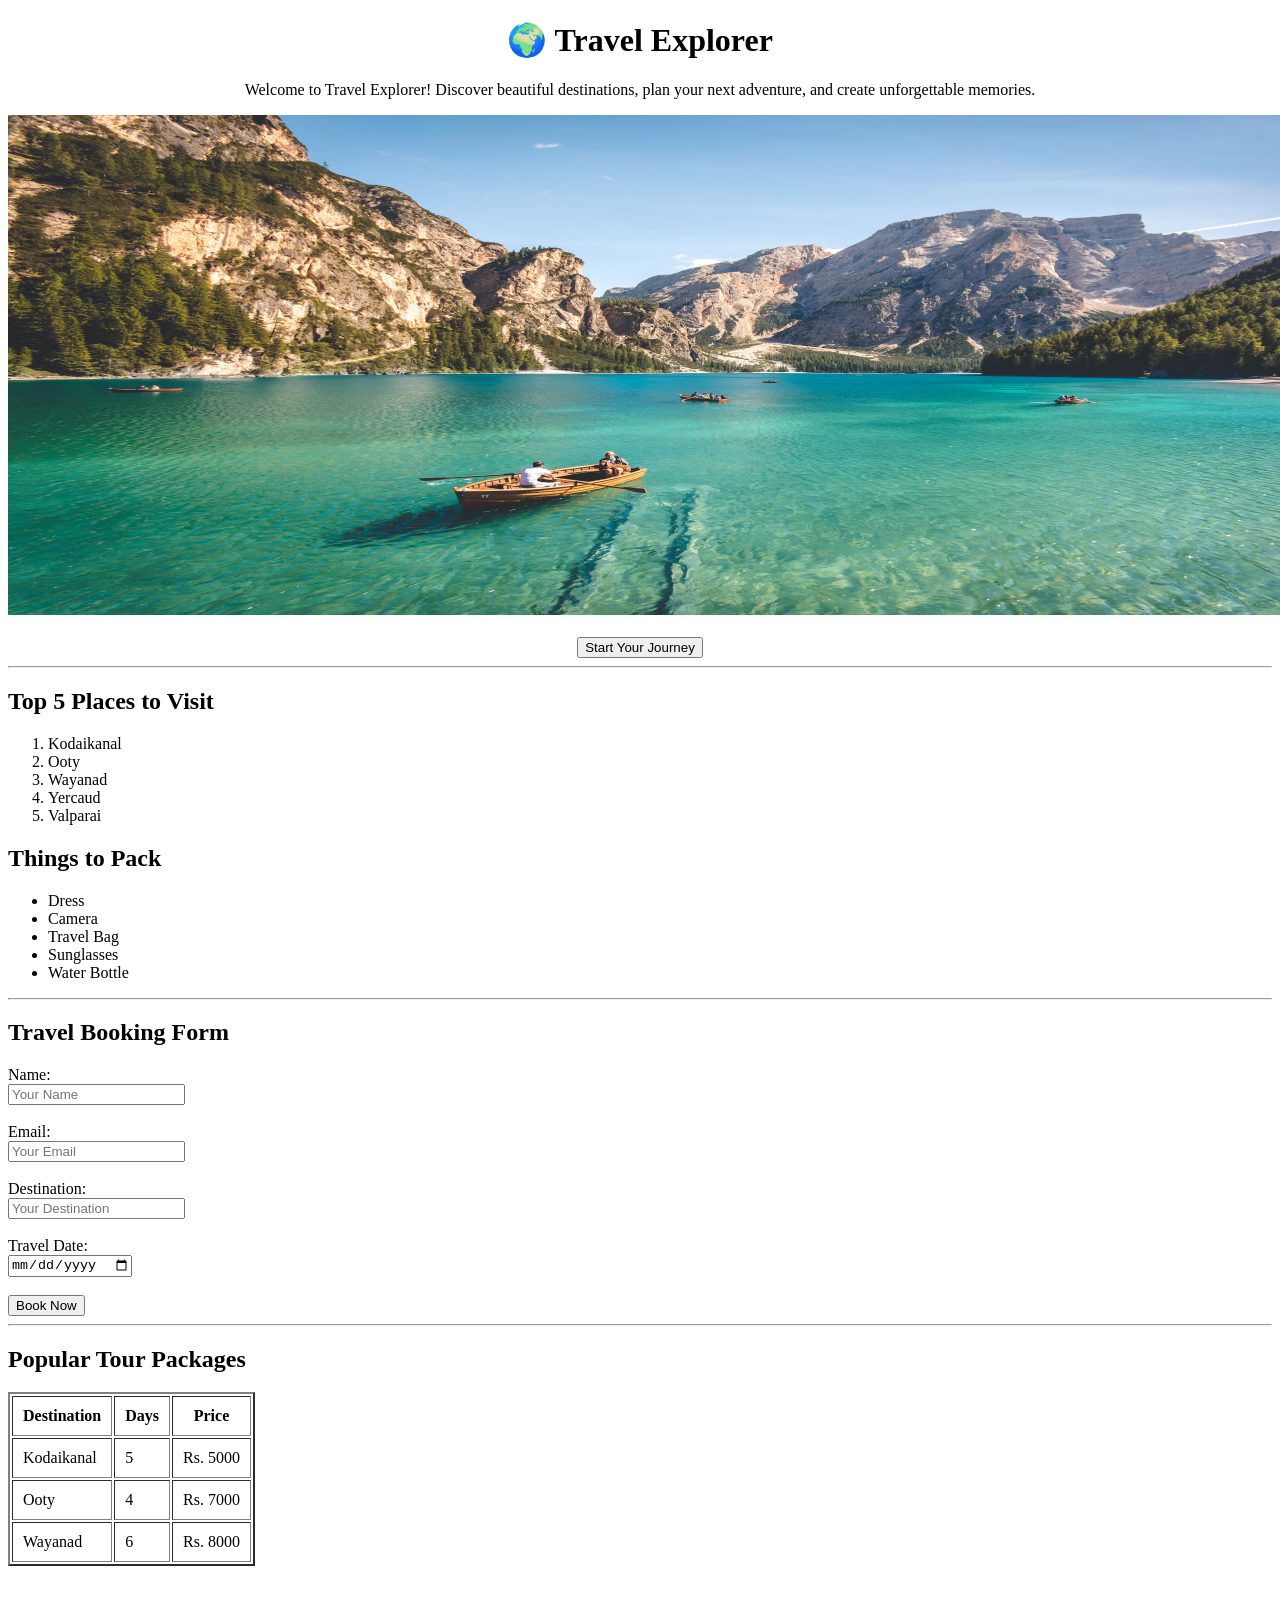
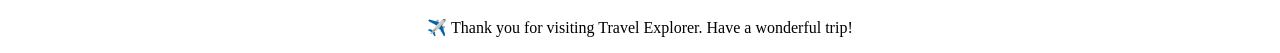
==== index.html @ 9f33e490 "Rename Task2.html to index.html" ====
<!DOCTYPE html>
<html lang="en">
<head>
    <meta charset="UTF-8">
    <meta name="viewport" content="width=device-width, initial-scale=1.0">
    <title>Document</title>
</head>
<body>

    <h1 align="center">🌍 Travel Explorer</h1>

    <p align="center">
        Welcome to Travel Explorer! Discover beautiful destinations, plan your next adventure,
        and create unforgettable memories.
    </p>

    <center>
        <img src="assets/img.jpg"
             width="1500"
             height="500"
             alt="Beach">
    </center>

    <br>

    <center>
        <button>Start Your Journey</button>
    </center>

    <hr>

    <h2>Top 5 Places to Visit</h2>

    <ol>
        <li>Kodaikanal</li>
        <li>Ooty</li>
        <li>Wayanad</li>
        <li>Yercaud</li>
        <li>Valparai</li>
    </ol>

    <h2>Things to Pack</h2>

    <ul>
        <li>Dress</li>
        <li>Camera</li>
        <li>Travel Bag</li>
        <li>Sunglasses</li>
        <li>Water Bottle</li>
    </ul>

    <hr>

    <h2>Travel Booking Form</h2>

    <form action="booking.html" target="_blank">

        Name:<br>
        <input type="text" placeholder="Your Name"><br><br>

        Email:<br>
        <input type="email" placeholder="Your Email" ><br><br>

        Destination:<br>
        <input type="text" placeholder="Your Destination"><br><br>

        Travel Date:<br>
        <input type="date" placeholder="Enter Date"><br><br>

        <button type="submit">Book Now</button>

    </form>

    <hr>

    <h2>Popular Tour Packages</h2>

    <table border="2" cellpadding="10">

        <tr>
            <th>Destination</th>
            <th>Days</th>
            <th>Price</th>
        </tr>

        <tr>
            <td>Kodaikanal</td>
            <td>5</td>
            <td>Rs. 5000</td>
        </tr>

        <tr>
            <td>Ooty</td>
            <td>4</td>
            <td>Rs. 7000</td>
        </tr>

        <tr>
            <td>Wayanad</td>
            <td>6</td>
            <td>Rs. 8000</td>
        </tr>

    </table>

    <br><br>

    <p align="center">
        ✈️ Thank you for visiting Travel Explorer. Have a wonderful trip!
    </p>

</body>
</html>
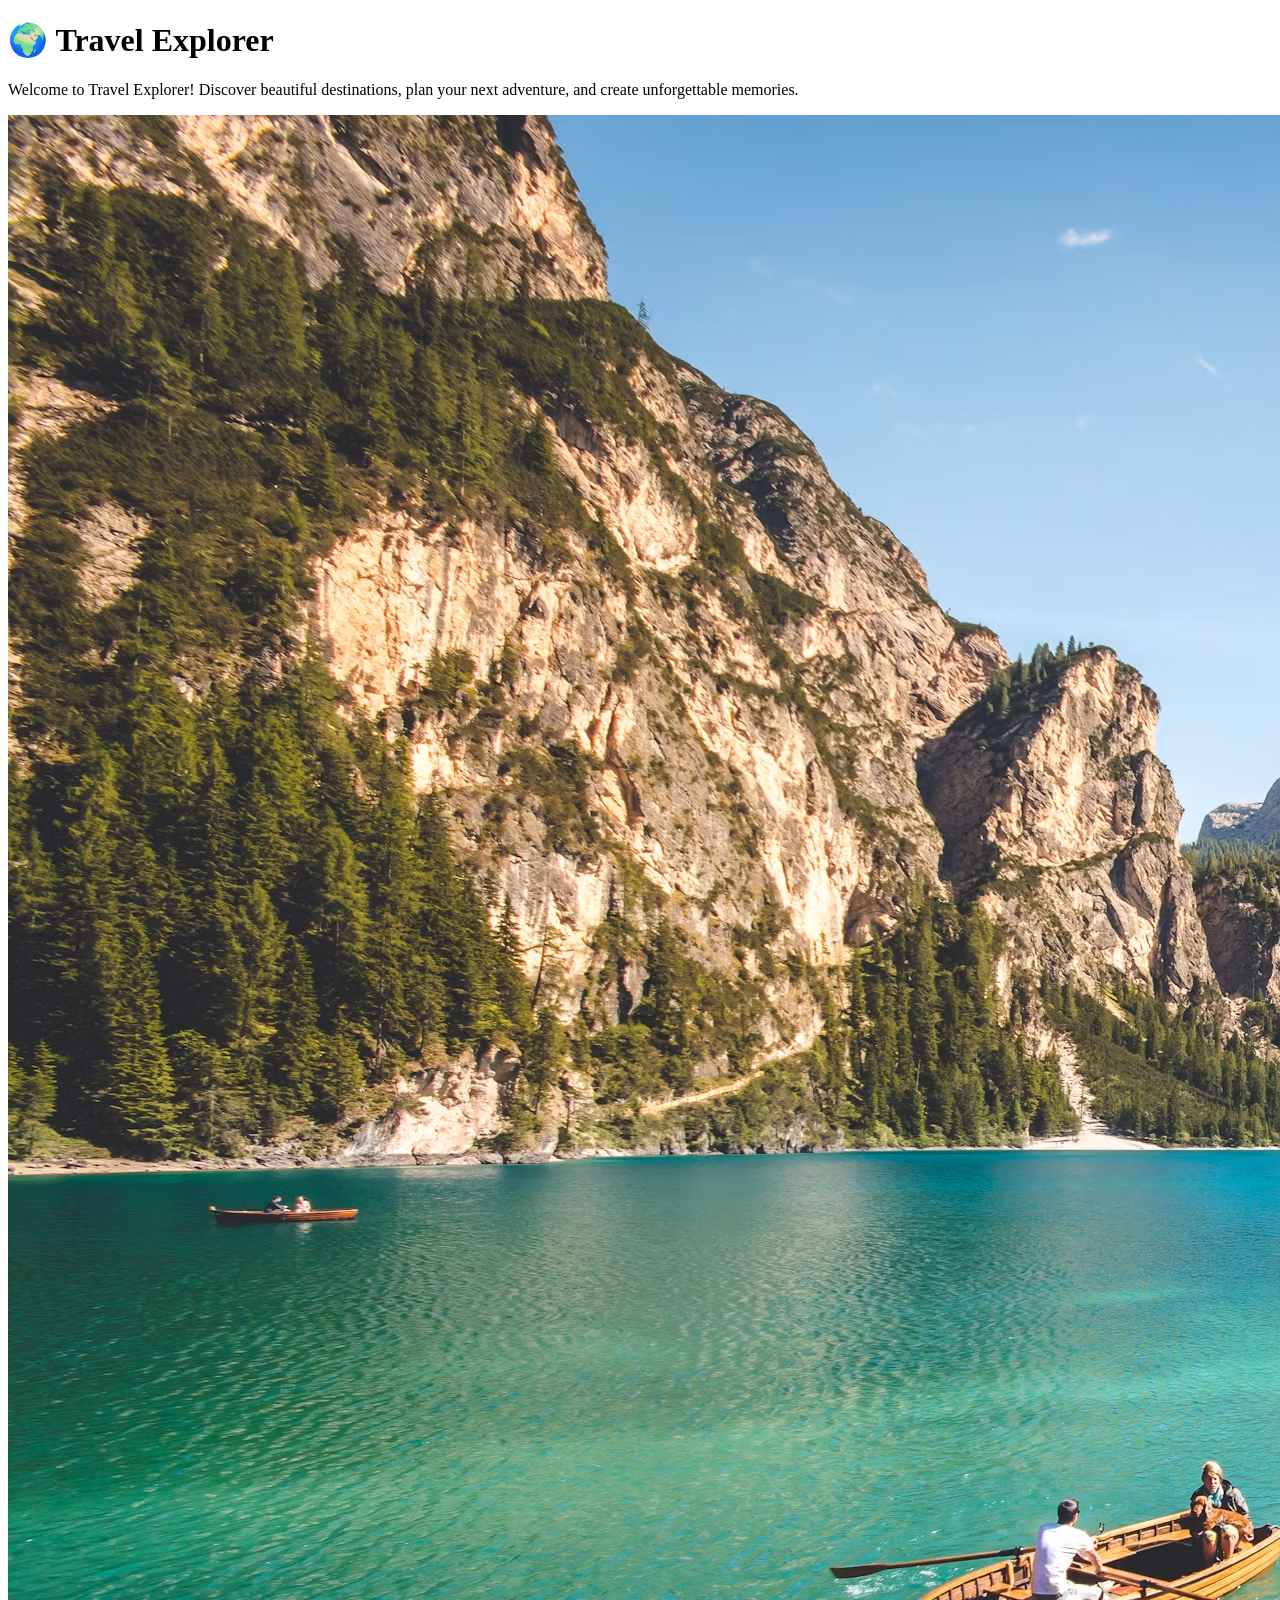
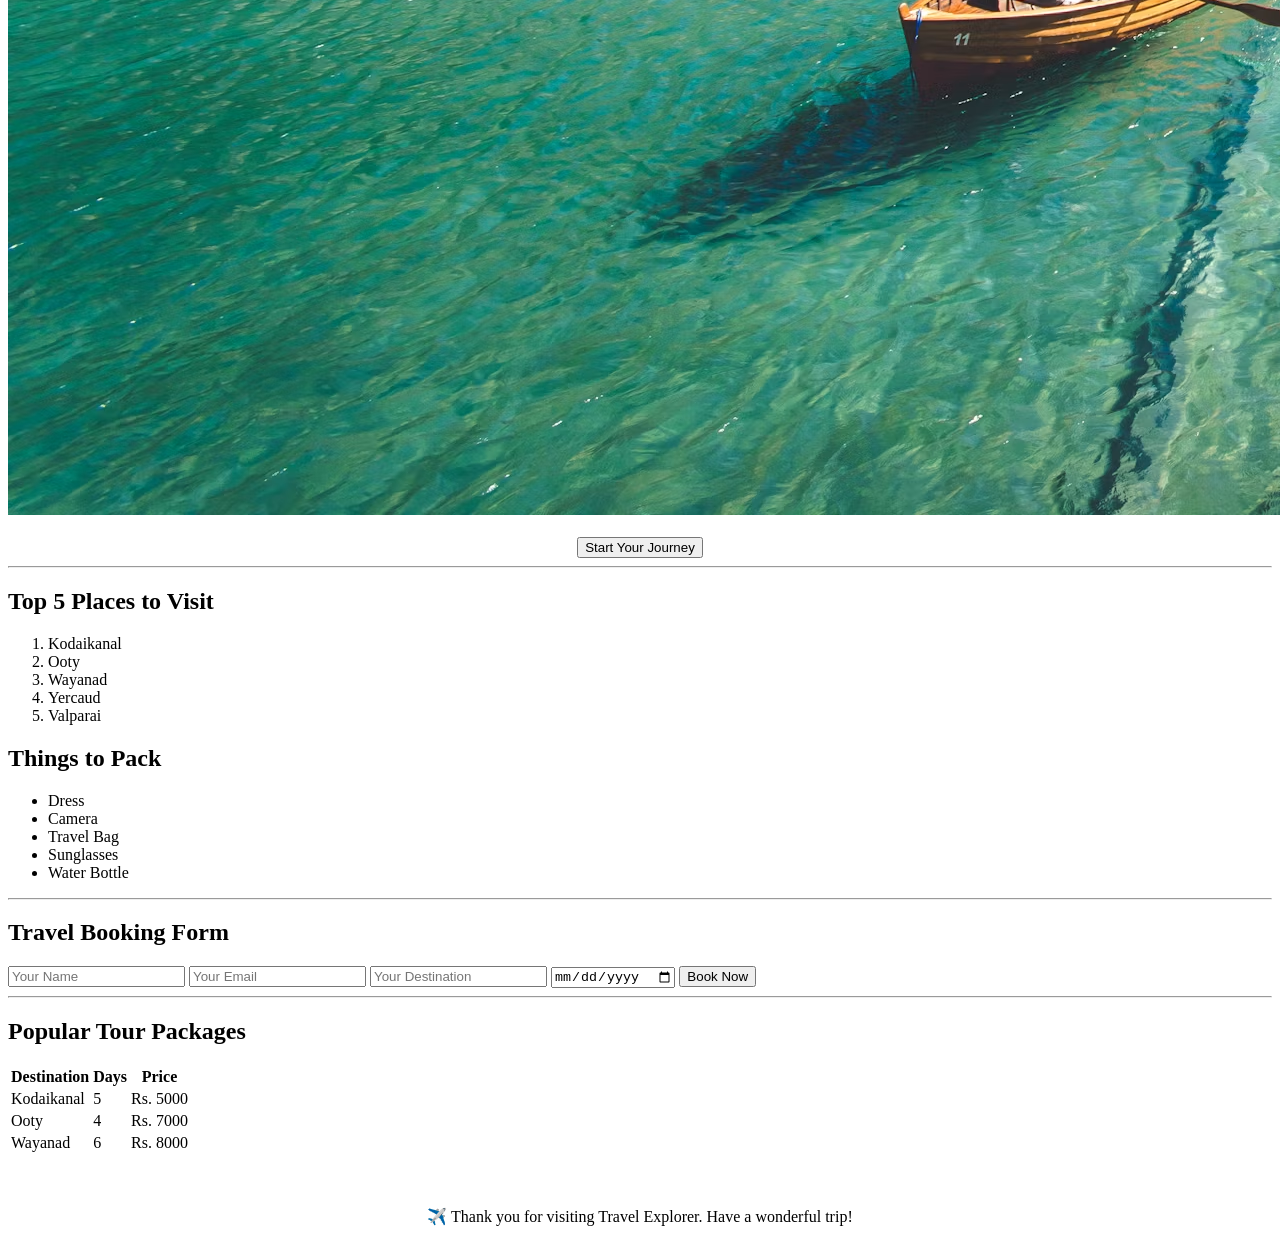
==== commit 26f5a0ce: "Refactor index.html for improved structure and styling Updated the HTML structure and styling for th" ====
--- a/index.html
+++ b/index.html
@@ -3,35 +3,33 @@
 <head>
     <meta charset="UTF-8">
     <meta name="viewport" content="width=device-width, initial-scale=1.0">
-    <title>Document</title>
+    <title>Travel Explorer</title>
+    <link rel="stylesheet" href="style.css"
 </head>
 <body>
+    <div class="container">
+    <h1 class="heading">🌍 Travel Explorer</h1>
 
-    <h1 align="center">🌍 Travel Explorer</h1>
-
-    <p align="center">
+    <p class="paragraph">
         Welcome to Travel Explorer! Discover beautiful destinations, plan your next adventure,
         and create unforgettable memories.
     </p>
 
     <center>
-        <img src="assets/img.jpg"
-             width="1500"
-             height="500"
-             alt="Beach">
+        <img src="assets/img.jpg" class="image" alt="Beach">
     </center>
 
     <br>
 
     <center>
-        <button>Start Your Journey</button>
+        <button class="btn">Start Your Journey</button>
     </center>
 
     <hr>
 
     <h2>Top 5 Places to Visit</h2>
 
-    <ol>
+    <ol class="places">
         <li>Kodaikanal</li>
         <li>Ooty</li>
         <li>Wayanad</li>
@@ -41,7 +39,7 @@
 
     <h2>Things to Pack</h2>
 
-    <ul>
+    <ul class="packing">
         <li>Dress</li>
         <li>Camera</li>
         <li>Travel Bag</li>
@@ -53,21 +51,17 @@
 
     <h2>Travel Booking Form</h2>
 
-    <form action="booking.html" target="_blank">
+    <form class="booking-form" action="booking.html" target="_blank">
 
-        Name:<br>
-        <input type="text" placeholder="Your Name"><br><br>
+         <input class="textbox" type="text" placeholder="Your Name">
 
-        Email:<br>
-        <input type="email" placeholder="Your Email" ><br><br>
+        <input class="textbox" type="email" placeholder="Your Email">
 
-        Destination:<br>
-        <input type="text" placeholder="Your Destination"><br><br>
+        <input class="textbox" type="text" placeholder="Your Destination">
 
-        Travel Date:<br>
-        <input type="date" placeholder="Enter Date"><br><br>
+        <input class="textbox" type="date">
 
-        <button type="submit">Book Now</button>
+        <button class="btn" type="submit">Book Now</button>
 
     </form>
 
@@ -75,7 +69,7 @@
 
     <h2>Popular Tour Packages</h2>
 
-    <table border="2" cellpadding="10">
+    <table class="tour-table">
 
         <tr>
             <th>Destination</th>
@@ -108,6 +102,6 @@
     <p align="center">
         ✈️ Thank you for visiting Travel Explorer. Have a wonderful trip!
     </p>
-
+    </div>
 </body>
 </html>
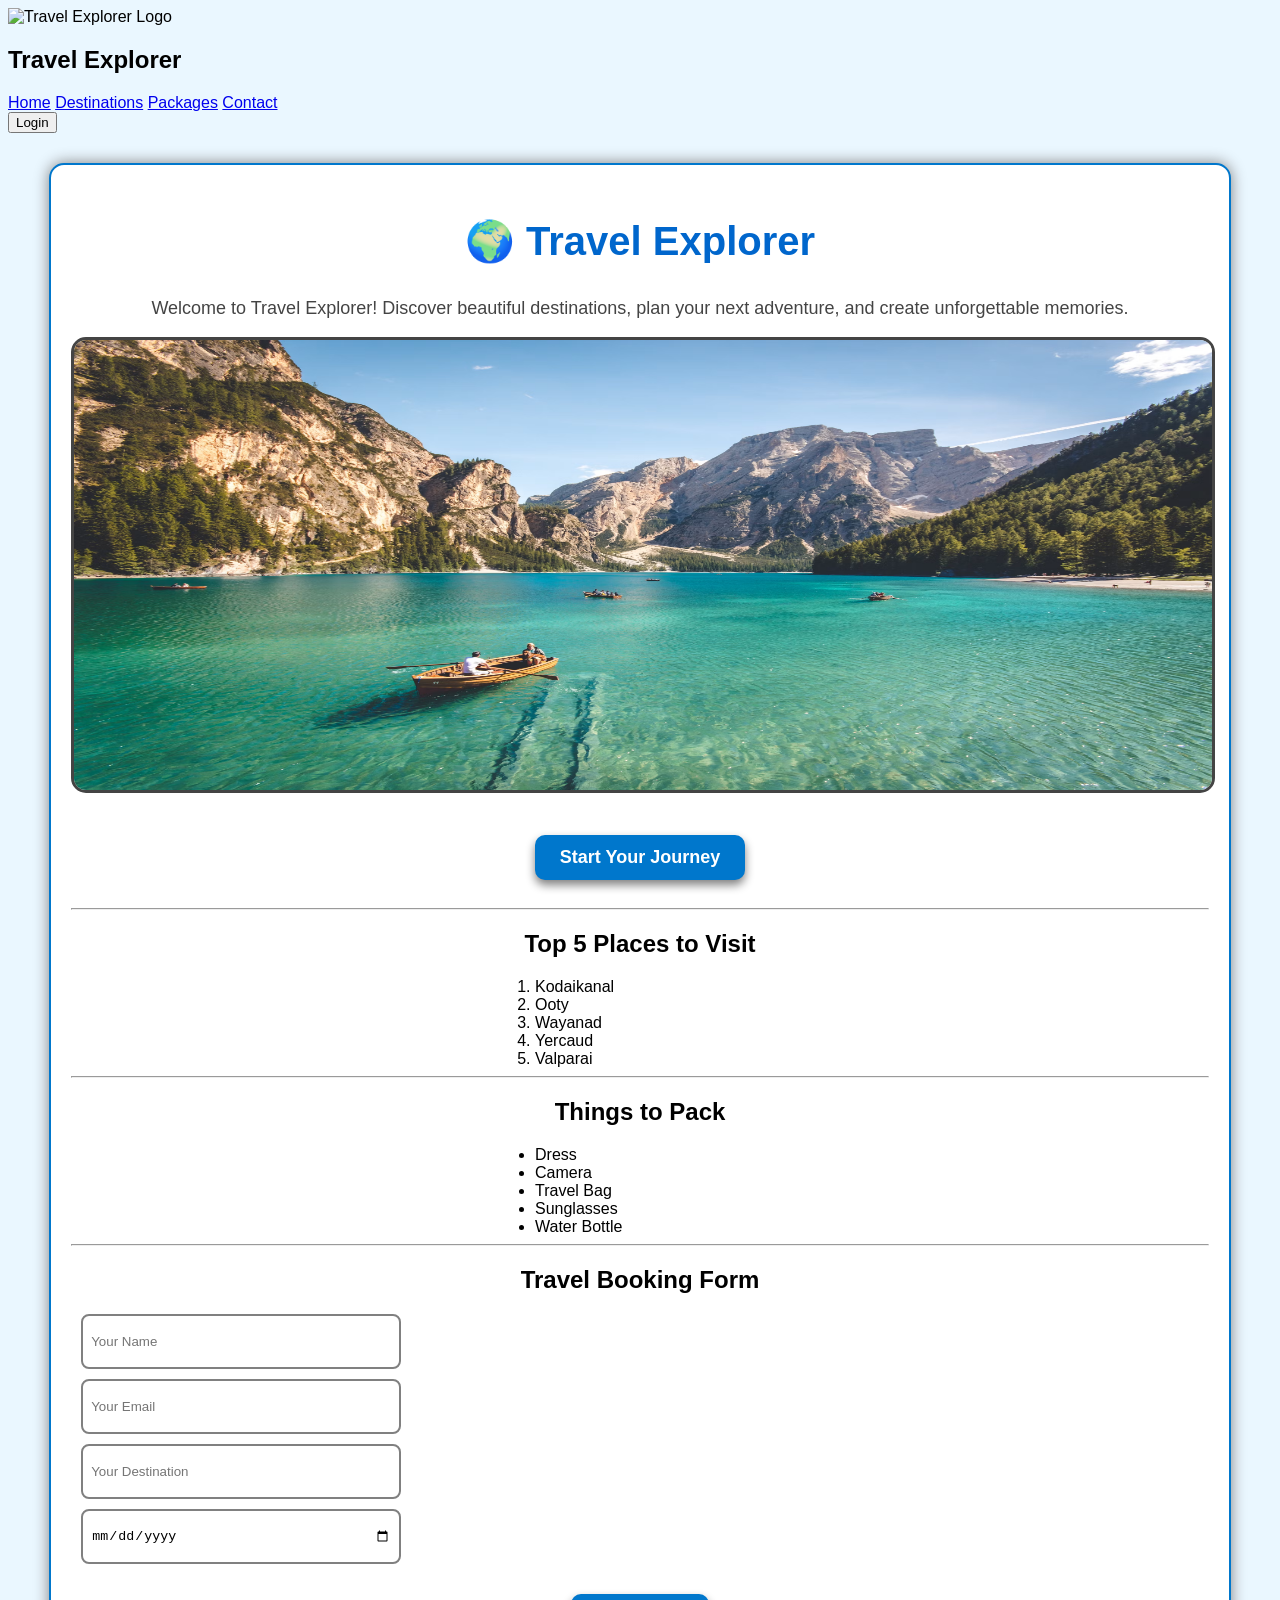
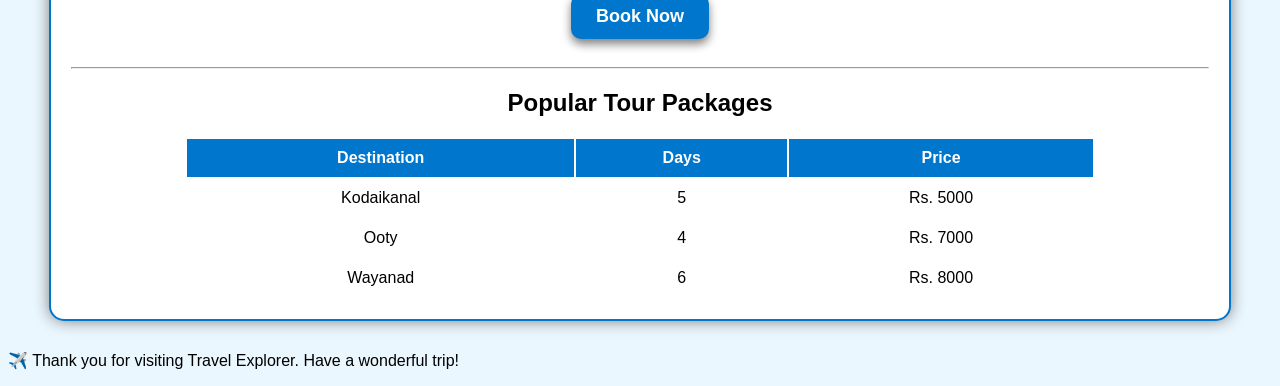
==== commit fe2ce74b: "Refactor index.html with header and section updates Added a header with logo and navigation, and reo" ====
--- a/index.html
+++ b/index.html
@@ -4,104 +4,145 @@
     <meta charset="UTF-8">
     <meta name="viewport" content="width=device-width, initial-scale=1.0">
     <title>Travel Explorer</title>
-    <link rel="stylesheet" href="style.css"
+    <link rel="stylesheet" href="style.css">
 </head>
+
 <body>
+    <header class="header">
+
+        <div class="logo">
+            <img src="assets/logo.jpg" alt="Travel Explorer Logo" width="60" height="60">
+            <h2>Travel Explorer</h2>
+        </div>
+
+        <nav class="navbar">
+            <a href="#">Home</a>
+            <a href="#">Destinations</a>
+            <a href="#">Packages</a>
+            <a href="#">Contact</a>
+        </nav>
+
+        <button class="login-btn">Login</button>
+
+    </header>
+
+
     <div class="container">
-    <h1 class="heading">🌍 Travel Explorer</h1>
+        <section class="hero">
 
-    <p class="paragraph">
-        Welcome to Travel Explorer! Discover beautiful destinations, plan your next adventure,
-        and create unforgettable memories.
-    </p>
+            <h1 class="heading">🌍 Travel Explorer</h1>
 
-    <center>
-        <img src="assets/img.jpg" class="image" alt="Beach">
-    </center>
+            <p class="paragraph">
+                Welcome to Travel Explorer! Discover beautiful destinations,
+                plan your next adventure, and create unforgettable memories.
+            </p>
 
-    <br>
+            <img src="assets/img.jpg" class="image" alt="Beach">
 
-    <center>
-        <button class="btn">Start Your Journey</button>
-    </center>
+            <br><br>
 
-    <hr>
+            <button class="btn">Start Your Journey</button>
 
-    <h2>Top 5 Places to Visit</h2>
+        </section>
 
-    <ol class="places">
-        <li>Kodaikanal</li>
-        <li>Ooty</li>
-        <li>Wayanad</li>
-        <li>Yercaud</li>
-        <li>Valparai</li>
-    </ol>
+        <hr>
 
-    <h2>Things to Pack</h2>
+        <section class="places-section">
 
-    <ul class="packing">
-        <li>Dress</li>
-        <li>Camera</li>
-        <li>Travel Bag</li>
-        <li>Sunglasses</li>
-        <li>Water Bottle</li>
-    </ul>
+            <h2>Top 5 Places to Visit</h2>
 
-    <hr>
+            <ol class="places">
+                <li>Kodaikanal</li>
+                <li>Ooty</li>
+                <li>Wayanad</li>
+                <li>Yercaud</li>
+                <li>Valparai</li>
+            </ol>
 
-    <h2>Travel Booking Form</h2>
+        </section>
 
-    <form class="booking-form" action="booking.html" target="_blank">
+        <hr>
 
-         <input class="textbox" type="text" placeholder="Your Name">
+        <section class="packing-section">
 
-        <input class="textbox" type="email" placeholder="Your Email">
+            <h2>Things to Pack</h2>
 
-        <input class="textbox" type="text" placeholder="Your Destination">
+            <ul class="packing">
+                <li>Dress</li>
+                <li>Camera</li>
+                <li>Travel Bag</li>
+                <li>Sunglasses</li>
+                <li>Water Bottle</li>
+            </ul>
 
-        <input class="textbox" type="date">
+        </section>
 
-        <button class="btn" type="submit">Book Now</button>
+        <hr>
+        <section class="booking-section">
 
-    </form>
+            <h2>Travel Booking Form</h2>
 
-    <hr>
+            <form class="booking-form" action="booking.html" target="_blank">
 
-    <h2>Popular Tour Packages</h2>
+                <input class="textbox" type="text" placeholder="Your Name">
 
-    <table class="tour-table">
+                <input class="textbox" type="email" placeholder="Your Email">
 
-        <tr>
-            <th>Destination</th>
-            <th>Days</th>
-            <th>Price</th>
-        </tr>
+                <input class="textbox" type="text" placeholder="Your Destination">
 
-        <tr>
-            <td>Kodaikanal</td>
-            <td>5</td>
-            <td>Rs. 5000</td>
-        </tr>
+                <input class="textbox" type="date">
 
-        <tr>
-            <td>Ooty</td>
-            <td>4</td>
-            <td>Rs. 7000</td>
-        </tr>
+                <button class="btn" type="submit">Book Now</button>
 
-        <tr>
-            <td>Wayanad</td>
-            <td>6</td>
-            <td>Rs. 8000</td>
-        </tr>
+            </form>
 
-    </table>
+        </section>
 
-    <br><br>
+        <hr>
 
-    <p align="center">
-        ✈️ Thank you for visiting Travel Explorer. Have a wonderful trip!
-    </p>
+        <section class="packages-section">
+
+            <h2>Popular Tour Packages</h2>
+
+            <table class="tour-table">
+
+                <tr>
+                    <th>Destination</th>
+                    <th>Days</th>
+                    <th>Price</th>
+                </tr>
+
+                <tr>
+                    <td>Kodaikanal</td>
+                    <td>5</td>
+                    <td>Rs. 5000</td>
+                </tr>
+
+                <tr>
+                    <td>Ooty</td>
+                    <td>4</td>
+                    <td>Rs. 7000</td>
+                </tr>
+
+                <tr>
+                    <td>Wayanad</td>
+                    <td>6</td>
+                    <td>Rs. 8000</td>
+                </tr>
+
+            </table>
+
+        </section>
+
     </div>
+
+    <footer class="footer">
+
+        <p>
+            ✈️ Thank you for visiting Travel Explorer. Have a wonderful trip!
+        </p>
+
+    </footer>
+
 </body>
 </html>
--- a/style.css
+++ b/style.css
@@ -0,0 +1,146 @@
+/* Page */
+body{
+    background-color:#eaf7ff;
+    font-family:Arial, Helvetica, sans-serif;
+}
+
+.container{
+
+    width:90%;
+
+    margin:30px auto;
+
+    padding:20px;
+
+    background-color:white;
+
+    border:2px solid #0077cc;
+
+    border-radius:15px;
+
+    box-shadow:0 0 15px gray;
+
+    text-align:center;
+
+   
+}
+
+.heading{
+
+    color:#0066cc;
+
+    font-size:40px;
+
+    font-weight:bold;
+
+}
+
+.paragraph{
+
+    color:#444;
+
+    font-size:18px;
+
+}
+
+.image{
+
+    width:100%;
+
+    height:450px;
+
+    border-radius:15px;
+
+    border:3px solid #444;
+
+}
+
+.btn{
+
+    background-color:#0077cc;
+
+    color:white;
+
+    font-size:18px;
+
+    font-weight:bold;
+
+    padding:12px 25px;
+
+    margin:20px;
+
+    border:none;
+
+    border-radius:10px;
+
+    display:inline-block;
+
+    box-shadow:0 5px 10px gray;
+
+}
+
+.btn:hover{
+
+    background-color: black;
+
+}
+
+.places,
+.packing{
+
+    width:250px;
+
+    margin:auto;
+
+    text-align:left;
+
+}
+
+.booking-form{
+
+    margin-top:20px;
+
+}
+
+.textbox{
+
+    width:300px;
+
+    height:35px;
+
+    padding:8px;
+
+    margin:10px;
+
+    border:2px solid gray;
+
+    border-radius:8px;
+
+    display:block;
+
+}
+
+.tour-table{
+
+    width:80%;
+
+    margin:auto;
+}
+
+.tour-table th{
+
+    background-color:#0077cc;
+
+    color:white;
+
+    padding:10px;
+
+}
+
+.tour-table td{
+
+    padding:10px;
+
+    text-align:center;
+
+}
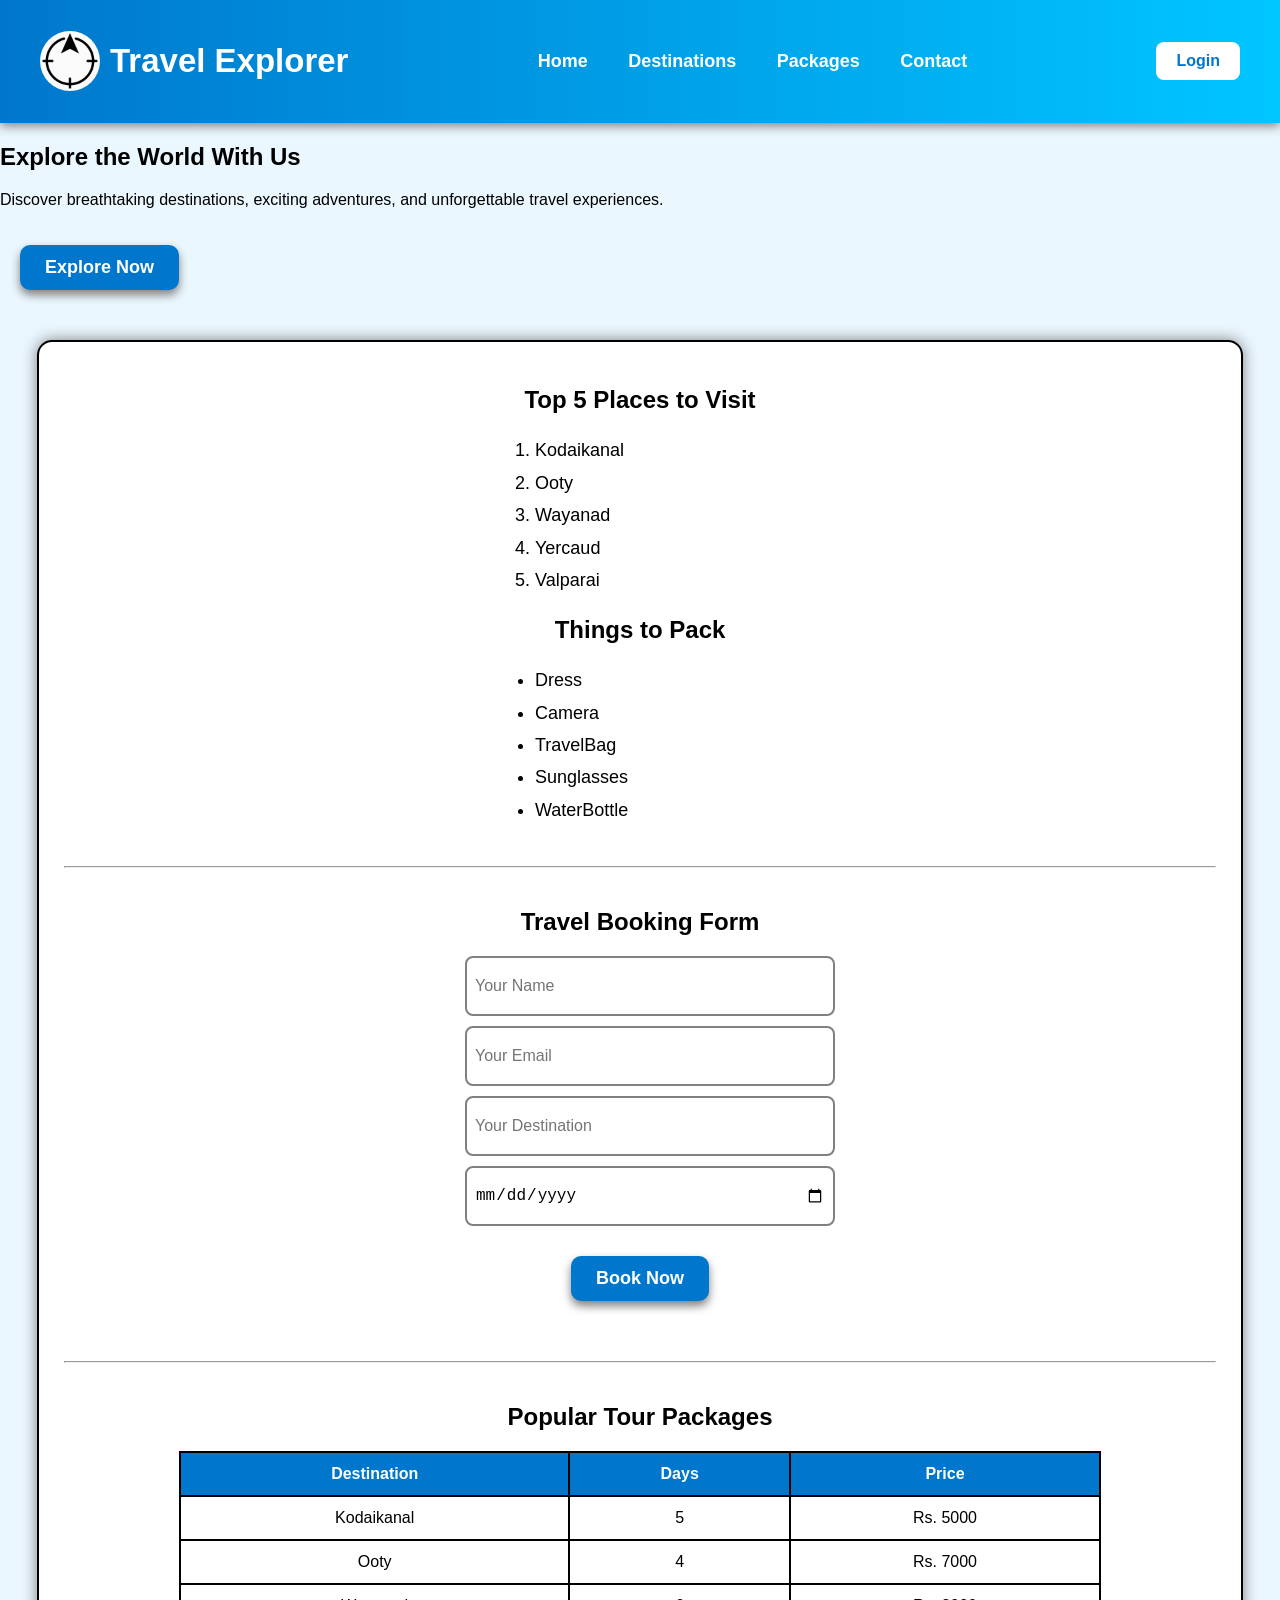
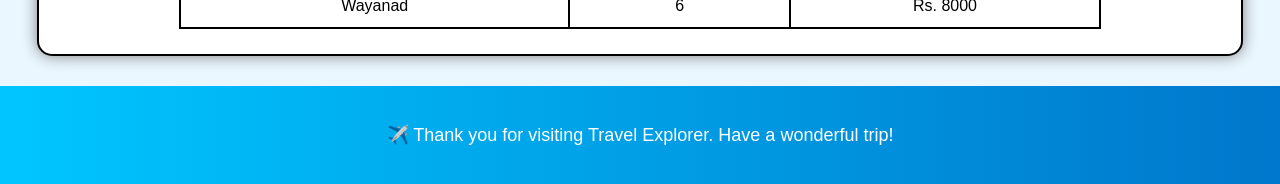
==== commit 2b8f4775: "Refactor index.html for improved layout and content Updated the layout and content structure of the " ====
--- a/index.html
+++ b/index.html
@@ -26,30 +26,33 @@
 
     </header>
 
+    <section class="banner">
+    
+    <div class="banner-content">
+
+        <h1>Explore the World With Us</h1>
+
+        <p>
+            Discover breathtaking destinations, exciting adventures,
+            and unforgettable travel experiences.
+        </p>
+
+        <button class="btn">Explore Now</button>
+
+    </div>
+
+     </section>
+
 
     <div class="container">
-        <section class="hero">
+        
 
-            <h1 class="heading">🌍 Travel Explorer</h1>
+        <section class="places-packing">
 
-            <p class="paragraph">
-                Welcome to Travel Explorer! Discover beautiful destinations,
-                plan your next adventure, and create unforgettable memories.
-            </p>
-
-            <img src="assets/img.jpg" class="image" alt="Beach">
-
-            <br><br>
-
-            <button class="btn">Start Your Journey</button>
-
-        </section>
-
-        <hr>
-
-        <section class="places-section">
+            <div class="box"> 
 
             <h2>Top 5 Places to Visit</h2>
+
 
             <ol class="places">
                 <li>Kodaikanal</li>
@@ -58,23 +61,19 @@
                 <li>Yercaud</li>
                 <li>Valparai</li>
             </ol>
+            </div>
 
-        </section>
-
-        <hr>
-
-        <section class="packing-section">
-
+            <div class="box">
             <h2>Things to Pack</h2>
 
             <ul class="packing">
                 <li>Dress</li>
                 <li>Camera</li>
-                <li>Travel Bag</li>
+                <li>TravelBag</li>
                 <li>Sunglasses</li>
-                <li>Water Bottle</li>
+                <li>WaterBottle</li>
             </ul>
-
+            </div>
         </section>
 
         <hr>
--- a/style.css
+++ b/style.css
@@ -1,20 +1,120 @@
-/* Page */
 body{
+    margin:0;
+    padding:0;
     background-color:#eaf7ff;
     font-family:Arial, Helvetica, sans-serif;
 }
 
+
+.header{
+
+    display:flex;
+
+    justify-content:space-between;
+
+    align-items:center;
+
+     background: linear-gradient(to right, #0077cc, #00c6ff);
+
+    padding:15px 40px;
+
+    box-shadow:0 3px 10px gray;
+
+}
+
+
+.logo{
+
+    display:flex;
+
+    align-items:center;
+
+    gap:10px;
+
+    color:white;
+
+    font-size:22px;
+
+    font-weight:bold;
+
+}
+
+.logo img{
+
+    width:60px;
+
+    height:60px;
+
+    border-radius:50%;
+
+}
+
+
+.navbar a{
+
+    color:white;
+
+    text-decoration:none;
+
+    margin:0 18px;
+
+    font-size:18px;
+
+    font-weight:bold;
+
+    transition:0.3s;
+
+}
+
+.navbar a:hover{
+
+    color:yellow;
+
+}
+
+
+.login-btn{
+
+    background-color:white;
+
+    color:#0077cc;
+
+    border:none;
+
+    padding:10px 20px;
+
+    border-radius:8px;
+
+    font-size:16px;
+
+    font-weight:bold;
+
+    cursor:pointer;
+
+    transition:0.3s;
+
+}
+
+.login-btn:hover{
+
+    background-color:black;
+
+    color:white;
+
+}
+
+
 .container{
 
     width:90%;
 
     margin:30px auto;
 
-    padding:20px;
+    padding:25px;
 
     background-color:white;
 
-    border:2px solid #0077cc;
+    border:2px solid black;
 
     border-radius:15px;
 
@@ -22,8 +122,8 @@
 
     text-align:center;
 
-   
-}
+}
+
 
 .heading{
 
@@ -35,13 +135,17 @@
 
 }
 
+
 .paragraph{
 
     color:#444;
 
     font-size:18px;
 
-}
+    line-height:1.6;
+
+}
+
 
 .image{
 
@@ -49,11 +153,12 @@
 
     height:450px;
 
+    border:3px solid #444;
+
     border-radius:15px;
 
-    border:3px solid #444;
-
-}
+}
+
 
 .btn{
 
@@ -75,15 +180,22 @@
 
     display:inline-block;
 
+    cursor:pointer;
+
     box-shadow:0 5px 10px gray;
 
+    transition:0.3s;
+
 }
 
 .btn:hover{
 
-    background-color: black;
-
-}
+    background-color:black;
+
+    transform:scale(1.05);
+
+}
+
 
 .places,
 .packing{
@@ -94,23 +206,32 @@
 
     text-align:left;
 
-}
+    font-size:18px;
+
+    line-height:1.8;
+
+}
+
+
 
 .booking-form{
 
-    margin-top:20px;
-
-}
+    width:350px;
+
+    margin:20px auto;
+
+}
+
 
 .textbox{
 
-    width:300px;
-
-    height:35px;
+    width:100%;
+
+    height:40px;
 
     padding:8px;
 
-    margin:10px;
+    margin:10px 0;
 
     border:2px solid gray;
 
@@ -118,13 +239,19 @@
 
     display:block;
 
-}
+    font-size:16px;
+
+}
+
 
 .tour-table{
 
     width:80%;
 
     margin:auto;
+
+    border-collapse:collapse;
+
 }
 
 .tour-table th{
@@ -133,14 +260,49 @@
 
     color:white;
 
-    padding:10px;
+    border:2px solid black;
+
+    padding:12px;
 
 }
 
 .tour-table td{
 
-    padding:10px;
+    border:2px solid black;
+
+    padding:12px;
 
     text-align:center;
 
-}+}
+
+.tour-table tr:hover{
+
+    background-color:#0077cc;
+    cursor: pointer;
+
+}
+
+
+hr{
+
+    margin:40px 0;
+
+}
+
+
+.footer{
+
+     background: linear-gradient(to left, #0077cc, #00c6ff);
+
+    color:white;
+
+    text-align:center;
+
+    padding:20px;
+
+    margin-top:30px;
+
+    font-size:18px;
+
+}
